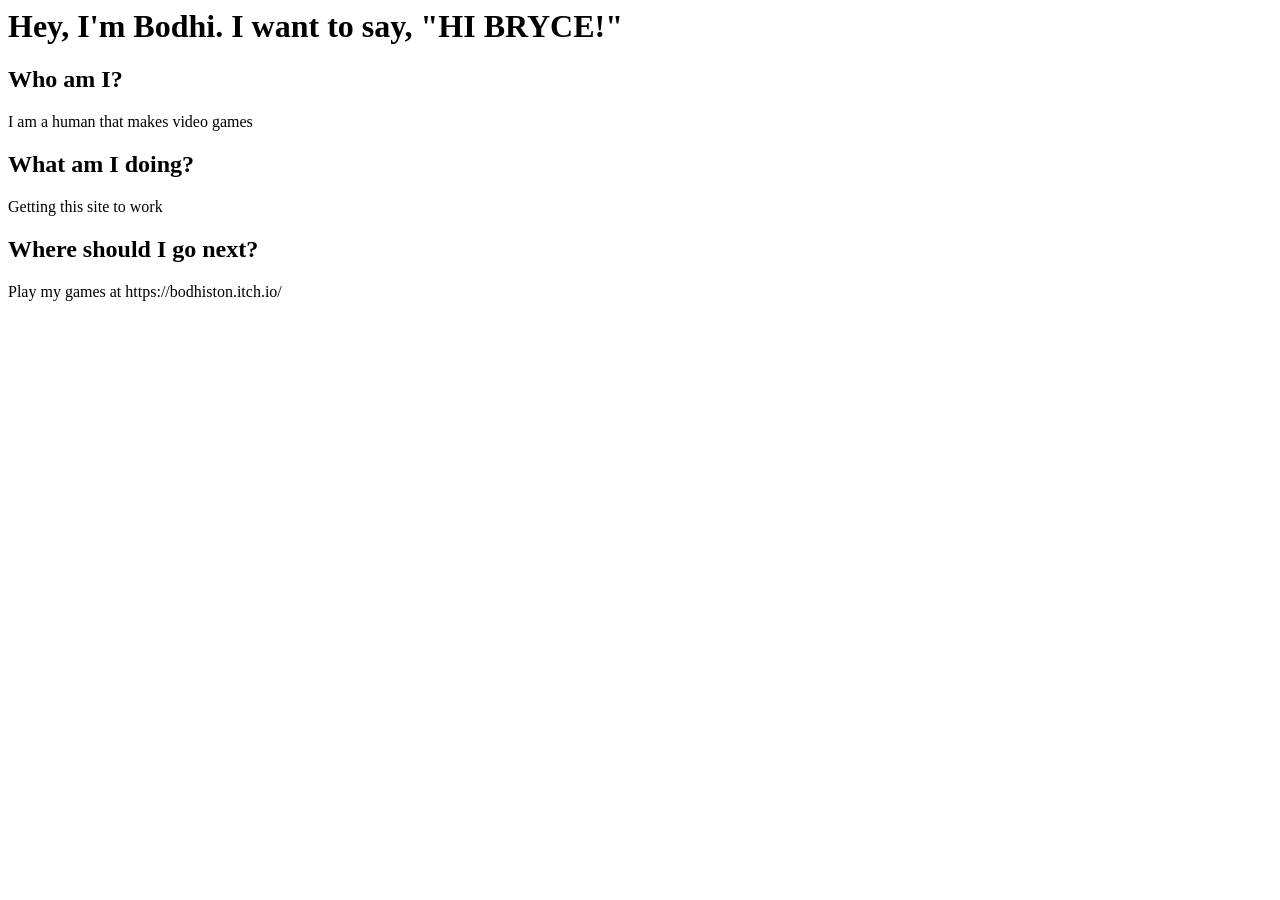
==== index.html @ eec732ec "Update index.html Changed link to hyperlink" ====
<html>
	<h1>
		Hey, I'm Bodhi. I want to say, "HI BRYCE!"
	</h1>
	<body>
		<h2>
			Who am I?
		</h2>
		<p>
			I am a human that makes video games
		</p>
		<h2>
			What am I doing?
		</h2>
		<p>
			Getting this site to work
		</p>
		<h2>
			Where should I go next?
		</h2>
		<p>
			Play my games at <a>https://bodhiston.itch.io/</a>
		</p>
	</body>
</html>
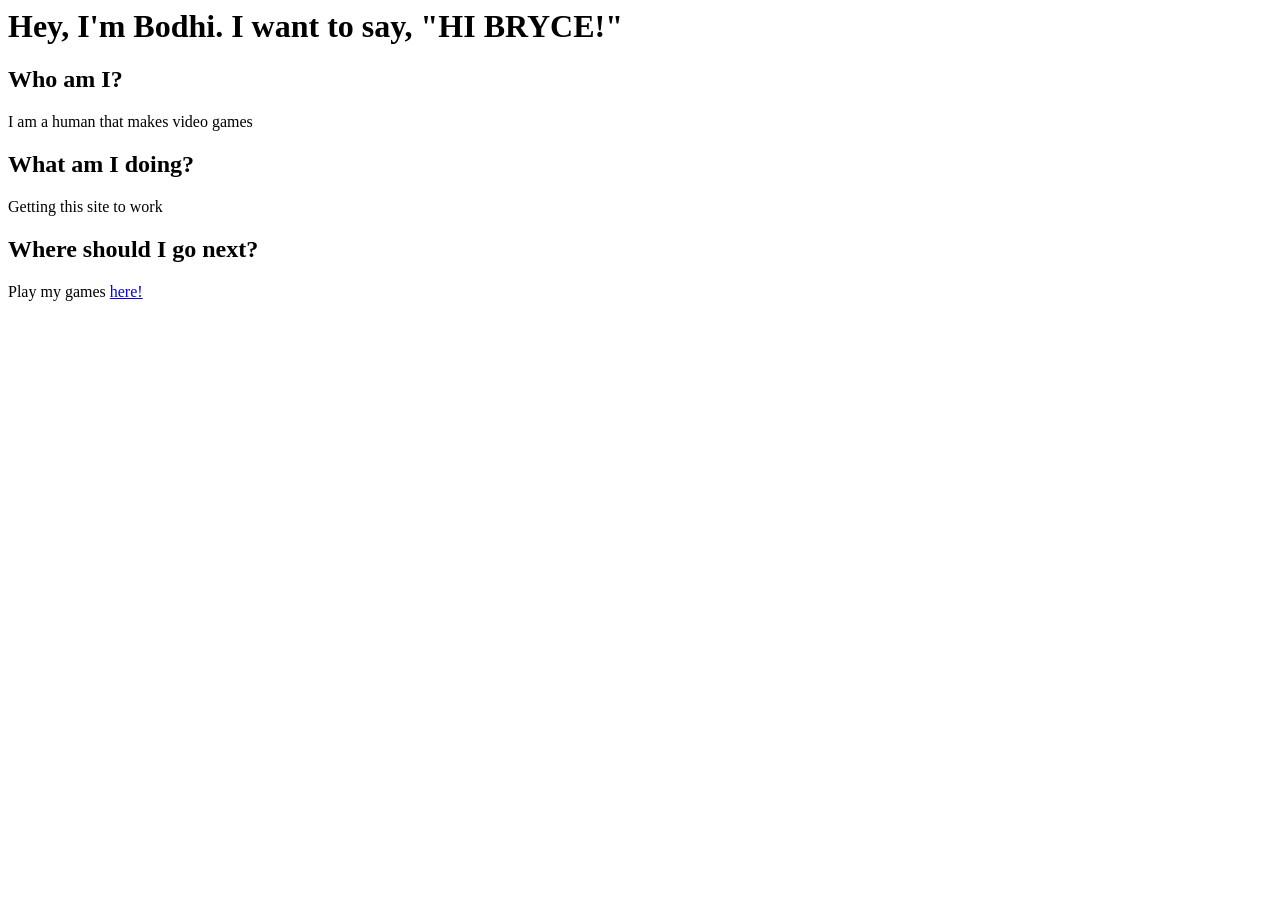
==== commit 268359e0: "Update index.html Updated hyperlink" ====
--- a/index.html
+++ b/index.html
@@ -19,7 +19,7 @@
 			Where should I go next?
 		</h2>
 		<p>
-			Play my games at <a>https://bodhiston.itch.io/</a>
+			Play my games <a href="https://bodhiston.itch.io/">here!</a>
 		</p>
 	</body>
 </html>
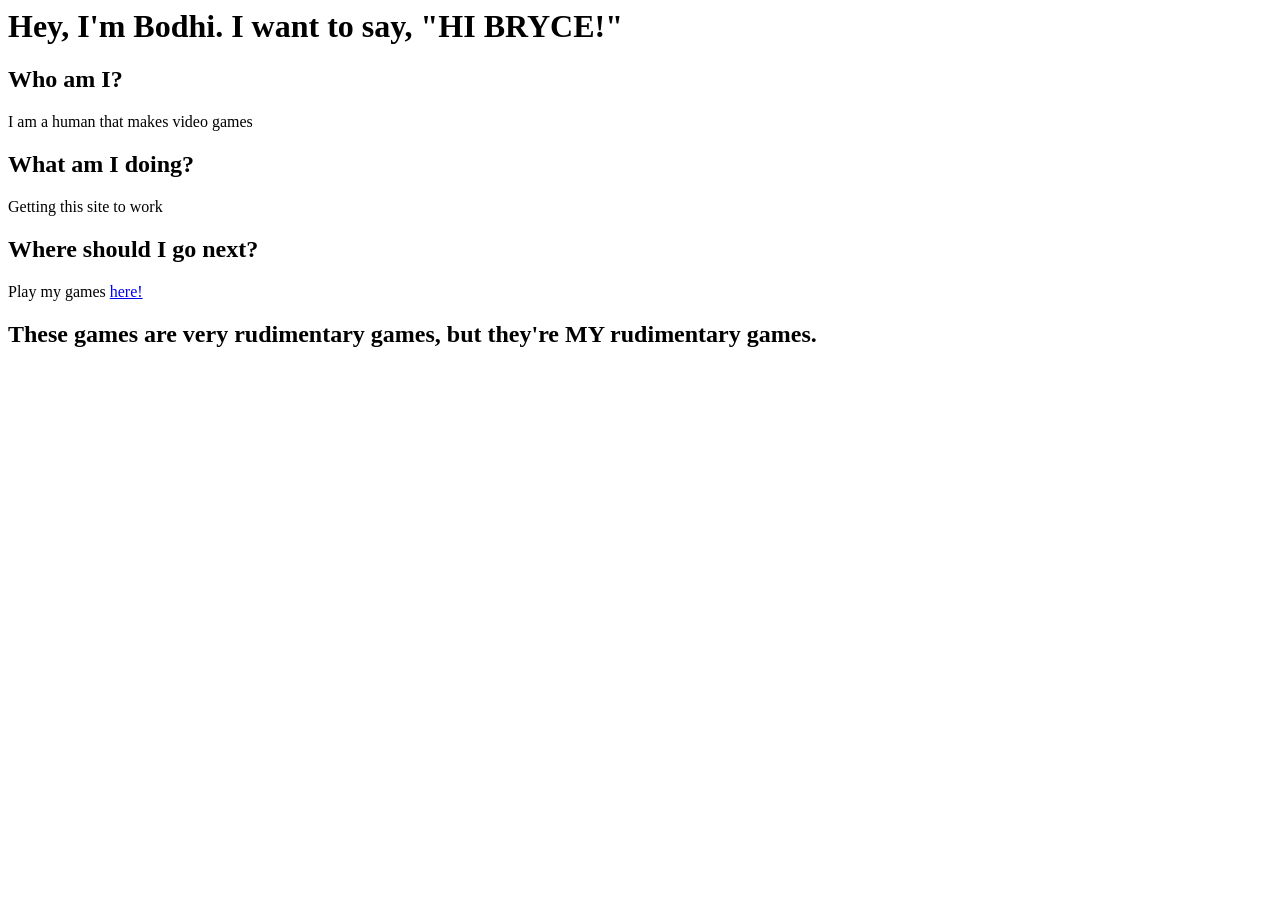
==== commit 0ba74752: "Update index.html Added itch.io links to the specific games" ====
--- a/index.html
+++ b/index.html
@@ -21,5 +21,10 @@
 		<p>
 			Play my games <a href="https://bodhiston.itch.io/">here!</a>
 		</p>
+		<h2>
+			These games are very rudimentary games, but they're MY rudimentary games.
+		</h2>
+		<iframe frameborder="0" src="https://itch.io/embed/2867927" width="552" height="167"><a href="https://bodhiston.itch.io/ice-miners">Ice Miners by Bodhiston</a></iframe>
+		<iframe frameborder="0" src="https://itch.io/embed/2475789" width="552" height="167"><a href="https://bodhiston.itch.io/mass-merge">Mass-Merge by Bodhiston</a></iframe>
 	</body>
 </html>
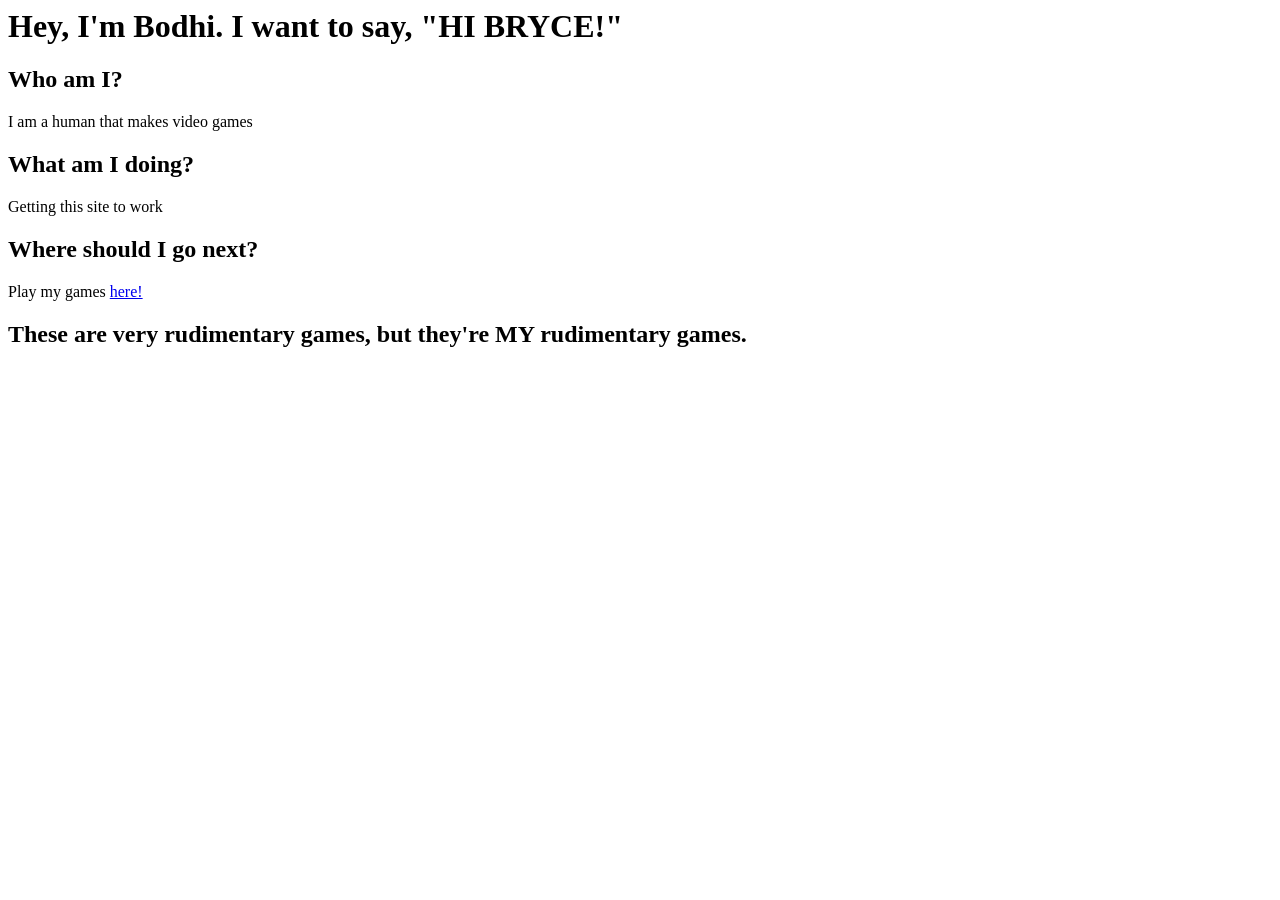
==== commit 1537f06f: "Update index.html Edit grammar" ====
--- a/index.html
+++ b/index.html
@@ -22,7 +22,7 @@
 			Play my games <a href="https://bodhiston.itch.io/">here!</a>
 		</p>
 		<h2>
-			These games are very rudimentary games, but they're MY rudimentary games.
+			These are very rudimentary games, but they're MY rudimentary games.
 		</h2>
 		<iframe frameborder="0" src="https://itch.io/embed/2867927" width="552" height="167"><a href="https://bodhiston.itch.io/ice-miners">Ice Miners by Bodhiston</a></iframe>
 		<iframe frameborder="0" src="https://itch.io/embed/2475789" width="552" height="167"><a href="https://bodhiston.itch.io/mass-merge">Mass-Merge by Bodhiston</a></iframe>
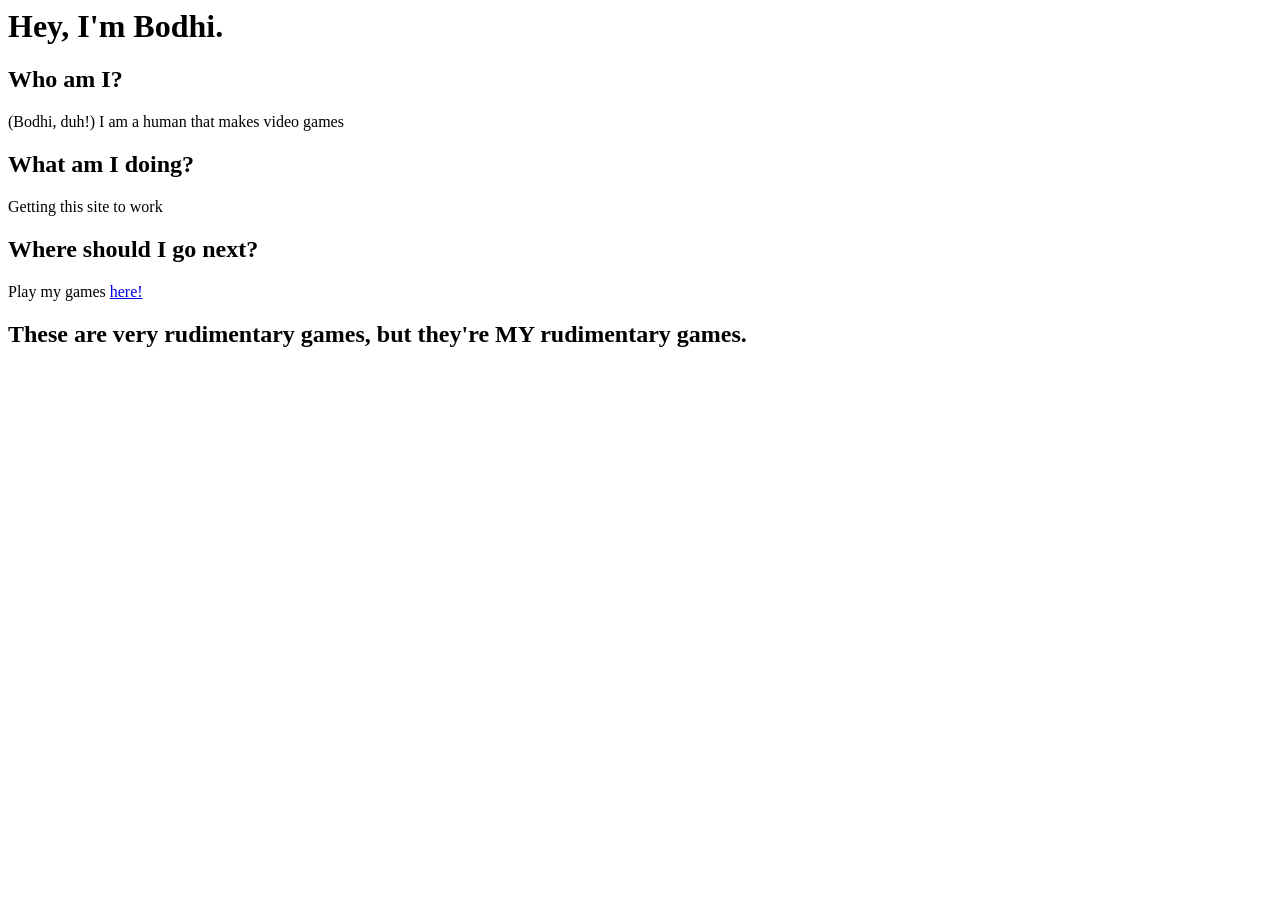
==== commit cbc9203f: "Update index.html Removed Bryce" ====
--- a/index.html
+++ b/index.html
@@ -1,13 +1,13 @@
 <html>
 	<h1>
-		Hey, I'm Bodhi. I want to say, "HI BRYCE!"
+		Hey, I'm Bodhi.
 	</h1>
 	<body>
 		<h2>
 			Who am I?
 		</h2>
 		<p>
-			I am a human that makes video games
+			(Bodhi, duh!) I am a human that makes video games
 		</p>
 		<h2>
 			What am I doing?
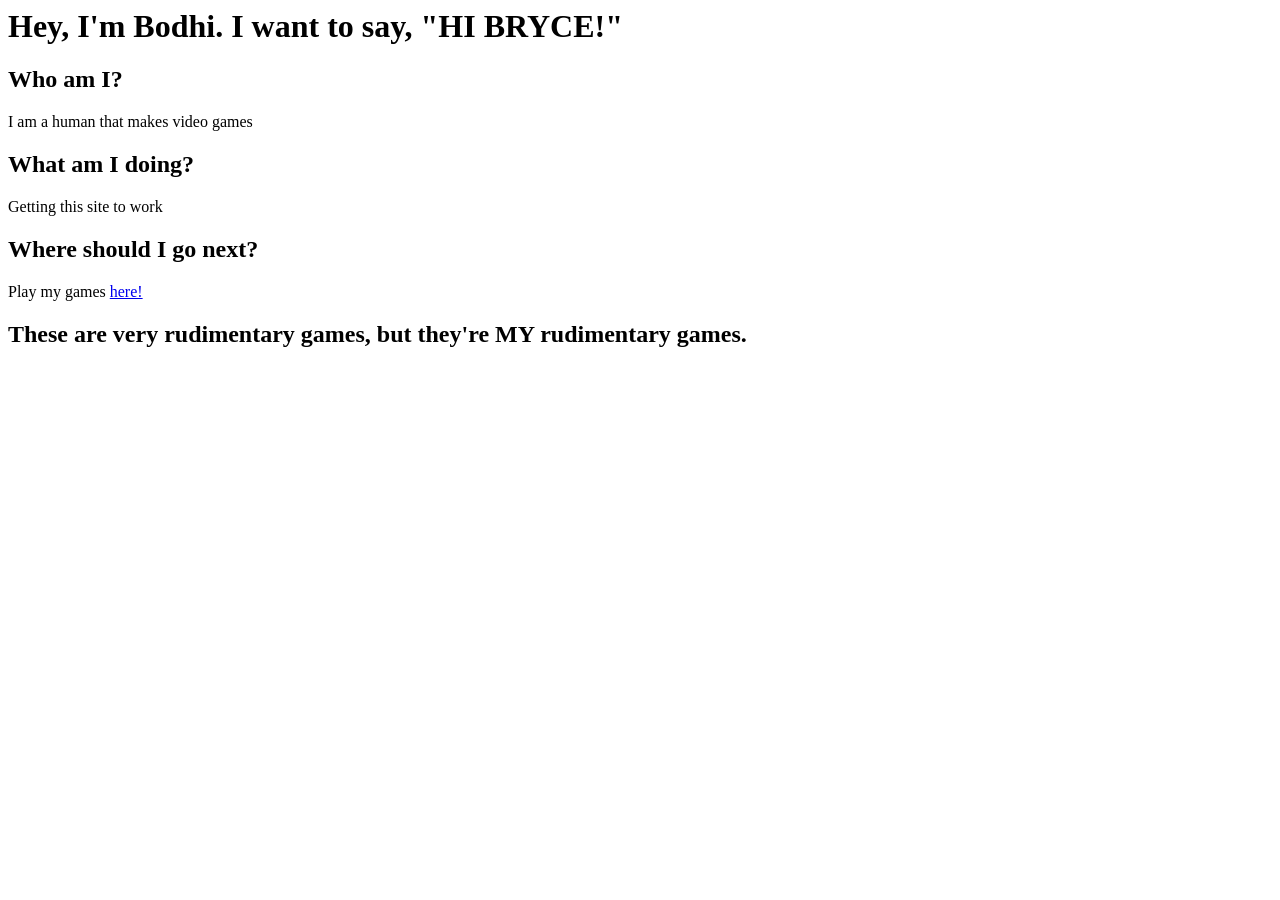
==== commit dfed5ed9: "Add files via upload" ====
--- a/index.html
+++ b/index.html
@@ -1,13 +1,13 @@
 <html>
 	<h1>
-		Hey, I'm Bodhi.
+		Hey, I'm Bodhi. I want to say, "HI BRYCE!"
 	</h1>
 	<body>
 		<h2>
 			Who am I?
 		</h2>
 		<p>
-			(Bodhi, duh!) I am a human that makes video games
+			I am a human that makes video games
 		</p>
 		<h2>
 			What am I doing?
@@ -26,5 +26,6 @@
 		</h2>
 		<iframe frameborder="0" src="https://itch.io/embed/2867927" width="552" height="167"><a href="https://bodhiston.itch.io/ice-miners">Ice Miners by Bodhiston</a></iframe>
 		<iframe frameborder="0" src="https://itch.io/embed/2475789" width="552" height="167"><a href="https://bodhiston.itch.io/mass-merge">Mass-Merge by Bodhiston</a></iframe>
+		<iframe frameborder="0" src="https://itch.io/embed/2927039" width="552" height="167"><a href="https://bodhiston.itch.io/returning-some-video-tapes">Returning Some Video Tapes by Bodhiston</a></iframe>
 	</body>
-</html>
+</html>
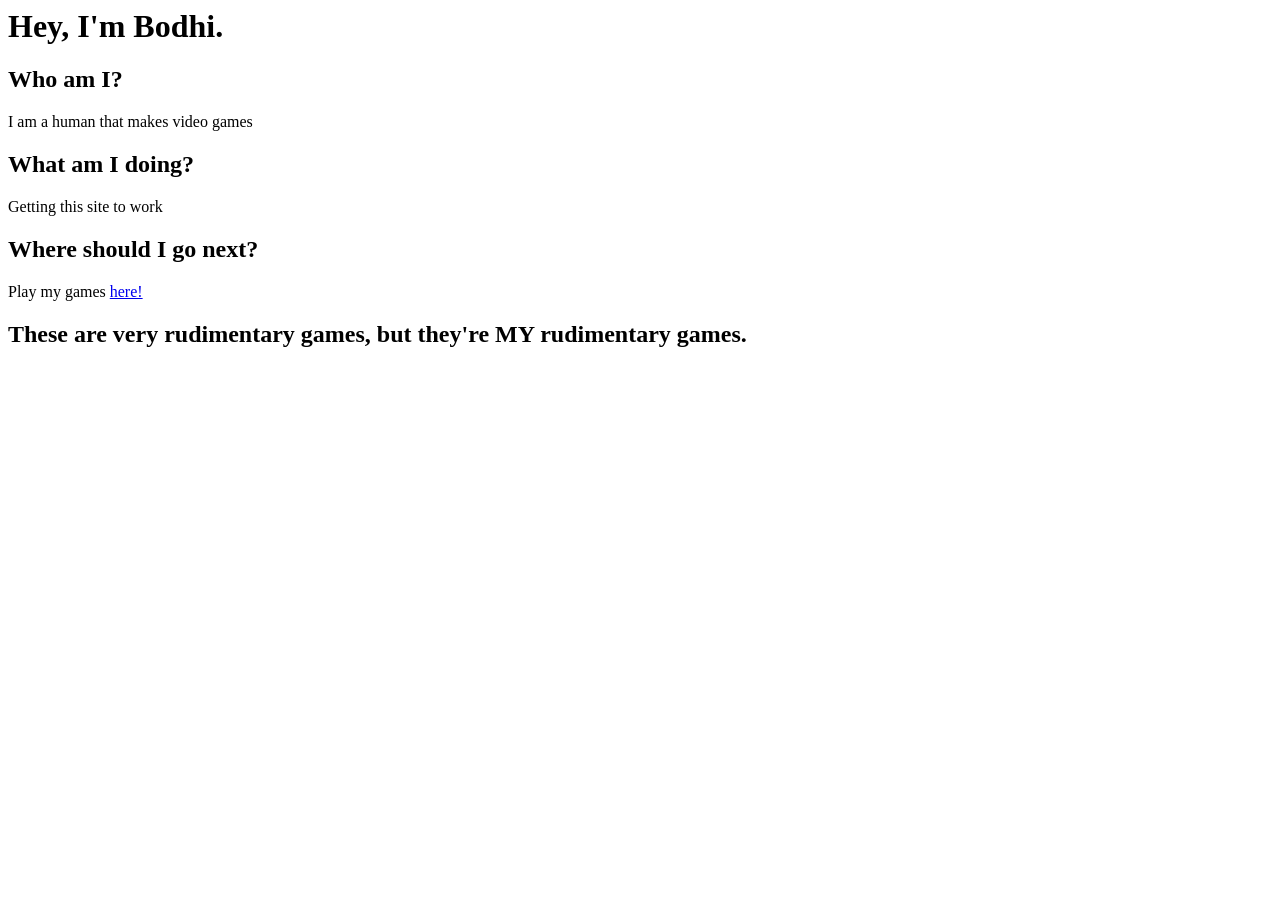
==== commit 32523278: "Update index.html" ====
--- a/index.html
+++ b/index.html
@@ -1,6 +1,6 @@
 <html>
 	<h1>
-		Hey, I'm Bodhi. I want to say, "HI BRYCE!"
+		Hey, I'm Bodhi.
 	</h1>
 	<body>
 		<h2>
@@ -28,4 +28,4 @@
 		<iframe frameborder="0" src="https://itch.io/embed/2475789" width="552" height="167"><a href="https://bodhiston.itch.io/mass-merge">Mass-Merge by Bodhiston</a></iframe>
 		<iframe frameborder="0" src="https://itch.io/embed/2927039" width="552" height="167"><a href="https://bodhiston.itch.io/returning-some-video-tapes">Returning Some Video Tapes by Bodhiston</a></iframe>
 	</body>
-</html>+</html>
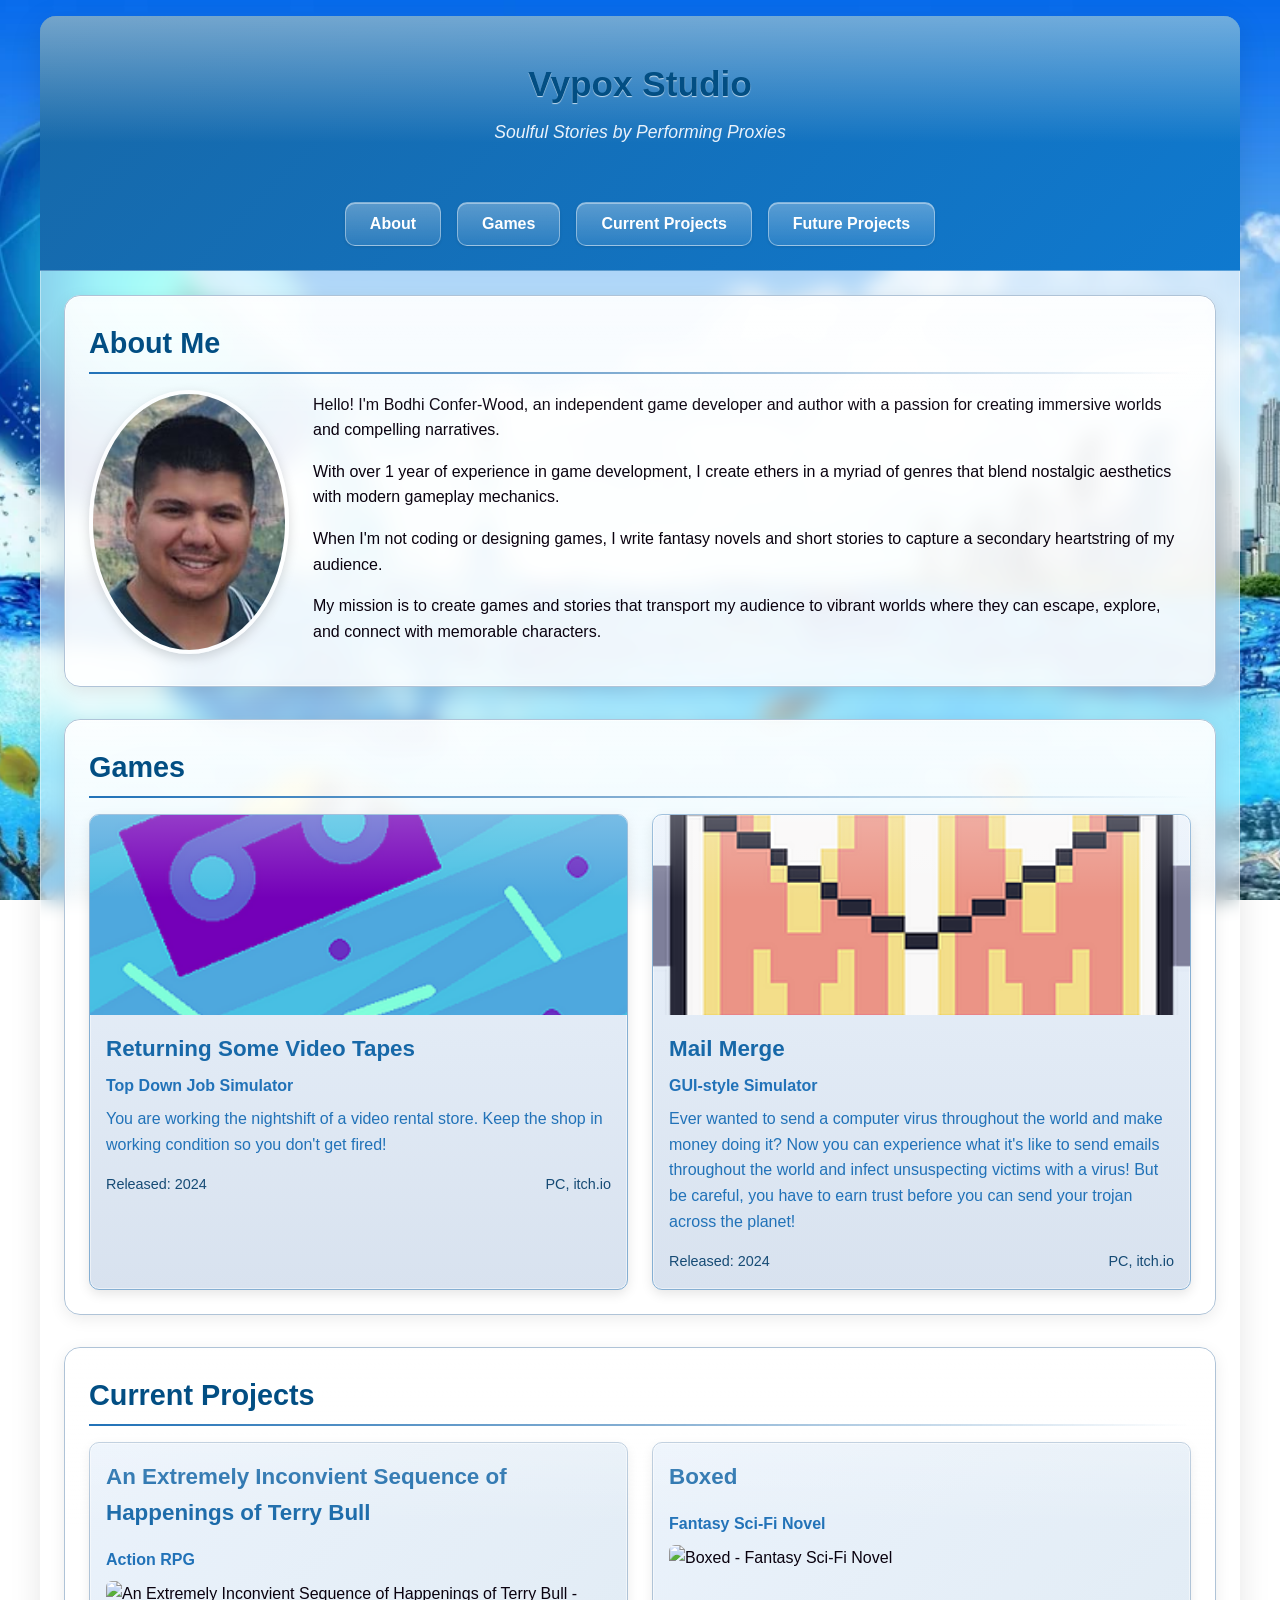
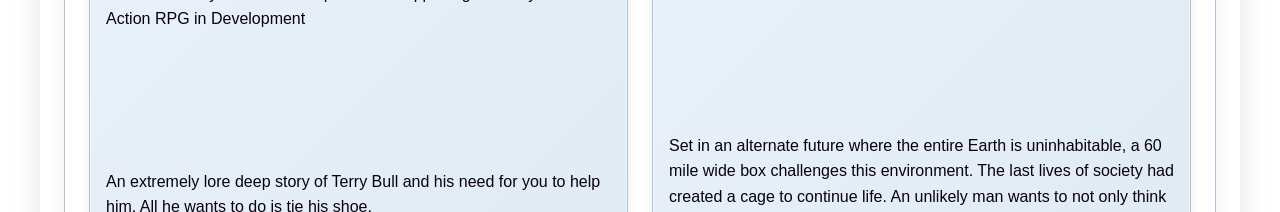
==== commit 4197741e: "Add files via upload" ====
--- a/index.html
+++ b/index.html
@@ -1,31 +1,11 @@
-<html>
-	<h1>
-		Hey, I'm Bodhi.
-	</h1>
-	<body>
-		<h2>
-			Who am I?
-		</h2>
-		<p>
-			I am a human that makes video games
-		</p>
-		<h2>
-			What am I doing?
-		</h2>
-		<p>
-			Getting this site to work
-		</p>
-		<h2>
-			Where should I go next?
-		</h2>
-		<p>
-			Play my games <a href="https://bodhiston.itch.io/">here!</a>
-		</p>
-		<h2>
-			These are very rudimentary games, but they're MY rudimentary games.
-		</h2>
-		<iframe frameborder="0" src="https://itch.io/embed/2867927" width="552" height="167"><a href="https://bodhiston.itch.io/ice-miners">Ice Miners by Bodhiston</a></iframe>
-		<iframe frameborder="0" src="https://itch.io/embed/2475789" width="552" height="167"><a href="https://bodhiston.itch.io/mass-merge">Mass-Merge by Bodhiston</a></iframe>
-		<iframe frameborder="0" src="https://itch.io/embed/2927039" width="552" height="167"><a href="https://bodhiston.itch.io/returning-some-video-tapes">Returning Some Video Tapes by Bodhiston</a></iframe>
-	</body>
-</html>
+<!DOCTYPE html>
+  <html lang="en">
+  <head>
+    <meta charset="UTF-8">
+    <title>Links</title>
+    <meta http-equiv="refresh" content="0; url=./website/index.html">
+  </head>
+  <body>
+    <p>If you are not redirected automatically, follow this <a href="./website/index.html">./website/index.html</a>.</p>
+  </body>
+  </html>
